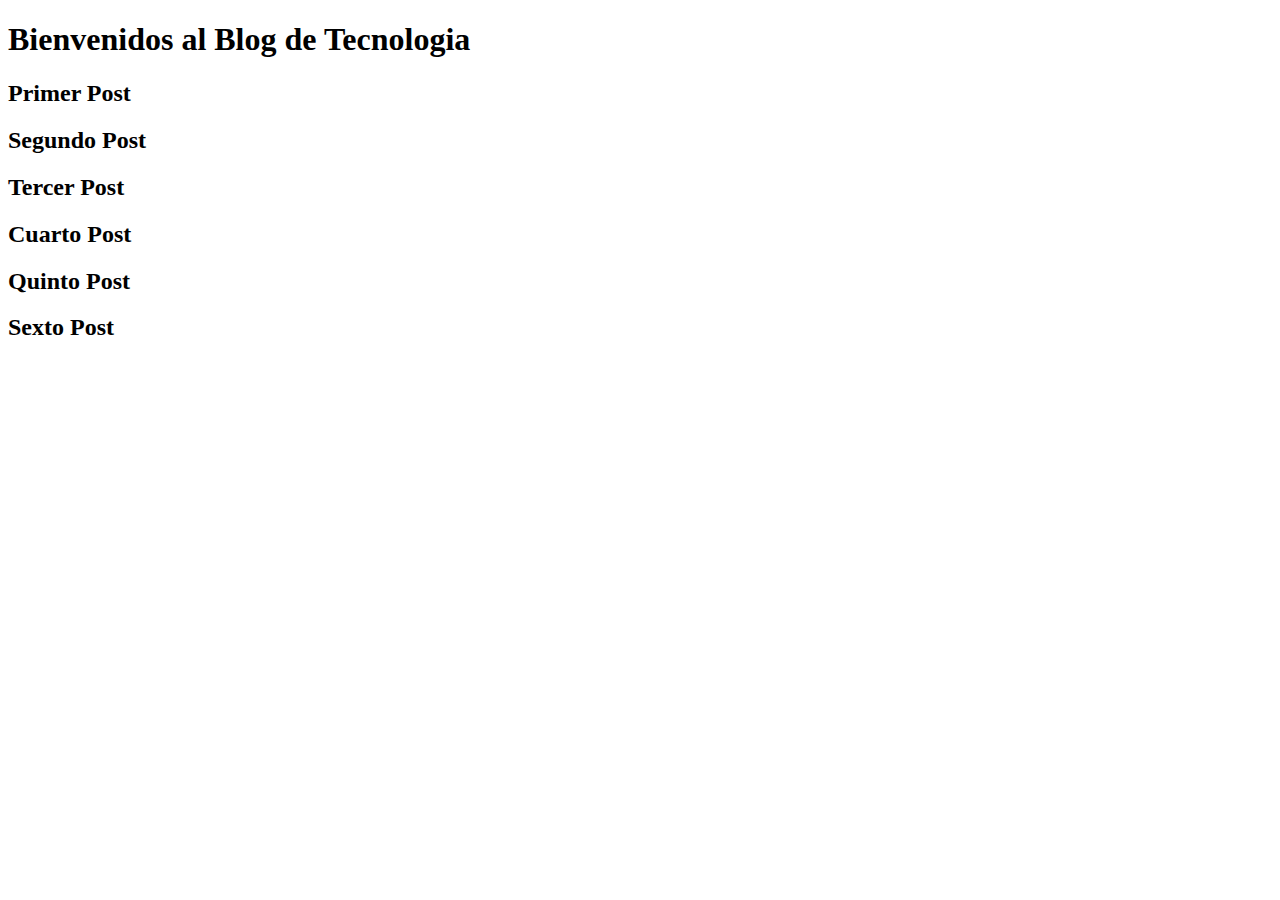
==== Caracterist/index.html @ 26df066d "Update index.html" ====
<!DOCTYPE html>
<html>
<head>
    <meta charset="UTF-8">
    <title>Blog de tecnologia</title>
</head>
<body>
    <header class="encabezado">
        <h1>Bienvenidos al Blog de Tecnologia</h1>
        <link rel="stylesheet" type="text/css" href="/main.css">
    </header>
    
    <nav>

    </nav>
    
    <main class="contenedor">
        <div class="entrada cubo-1">
            <h2>Primer Post</h2>
        </div>
        <div class="entrada cubo-2">
            <h2>Segundo Post</h2>
        </div>
        <div class="entrada cubo-3">
            <h2>Tercer Post</h2>
        </div>
        <div class="entrada cubo-4">
            <h2>Cuarto Post</h2>
        </div>
        <div class="entrada cubo-5">
            <h2>Quinto Post</h2>
        </div>
        <div class="entrada cubo-6">
            <h2>Sexto Post</h2>
        </div>
    </main>

    <footer>

    </footer>
</body>
</html>
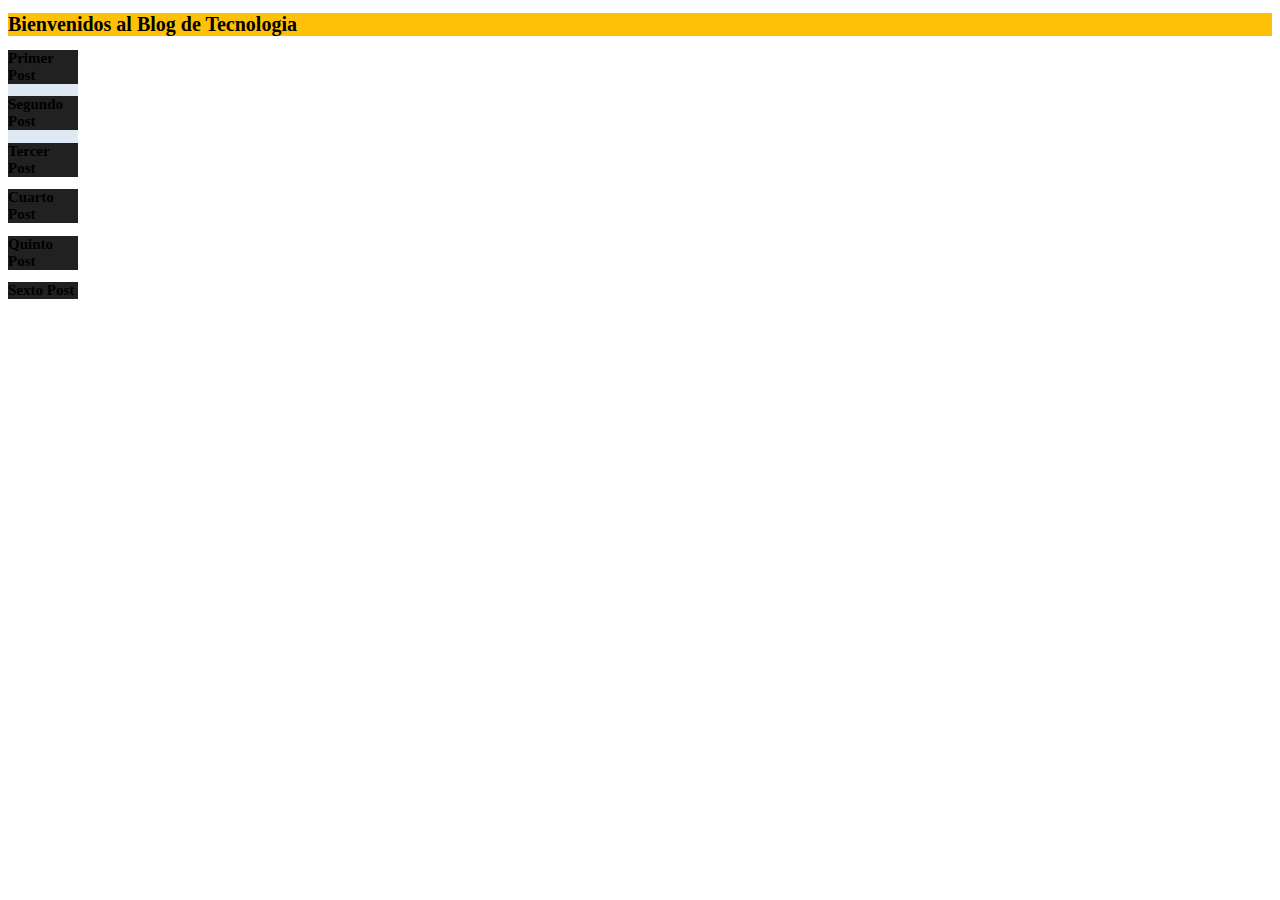
==== commit 9ca2e1c5: "asdasd" ====
--- a/Caracterist/index.html
+++ b/Caracterist/index.html
@@ -7,7 +7,7 @@
 <body>
     <header class="encabezado">
         <h1>Bienvenidos al Blog de Tecnologia</h1>
-        <link rel="stylesheet" type="text/css" href="/main.css">
+        <link rel="stylesheet" type="text/css" href="/Caracterist/main.css">
     </header>
     
     <nav>
--- a/Caracterist/main.css
+++ b/Caracterist/main.css
@@ -0,0 +1,34 @@
+:root{
+    --blanco: #ffffff;
+    --oscuro: #212121;
+    --primario: #FFc107;
+    --secundario: #0097a7;
+    --gris: #757575;
+    --grisClaro: #dfe9f3;
+}
+
+html {
+    font-size: 62.5%;
+    box-sizing: border-box;
+}
+
+*, *:before, *:after {
+    box-sizing: inherit;
+}
+
+.encabezado{
+    background-color: var(--primario);
+    border: 1px;
+    border-color: var(--oscuro);
+}
+
+.contenedor{
+    width: 7rem;
+    height: 10rem;
+    background-color: var(--grisClaro);
+
+}
+
+.entrada{
+    background-color: var(--oscuro);
+}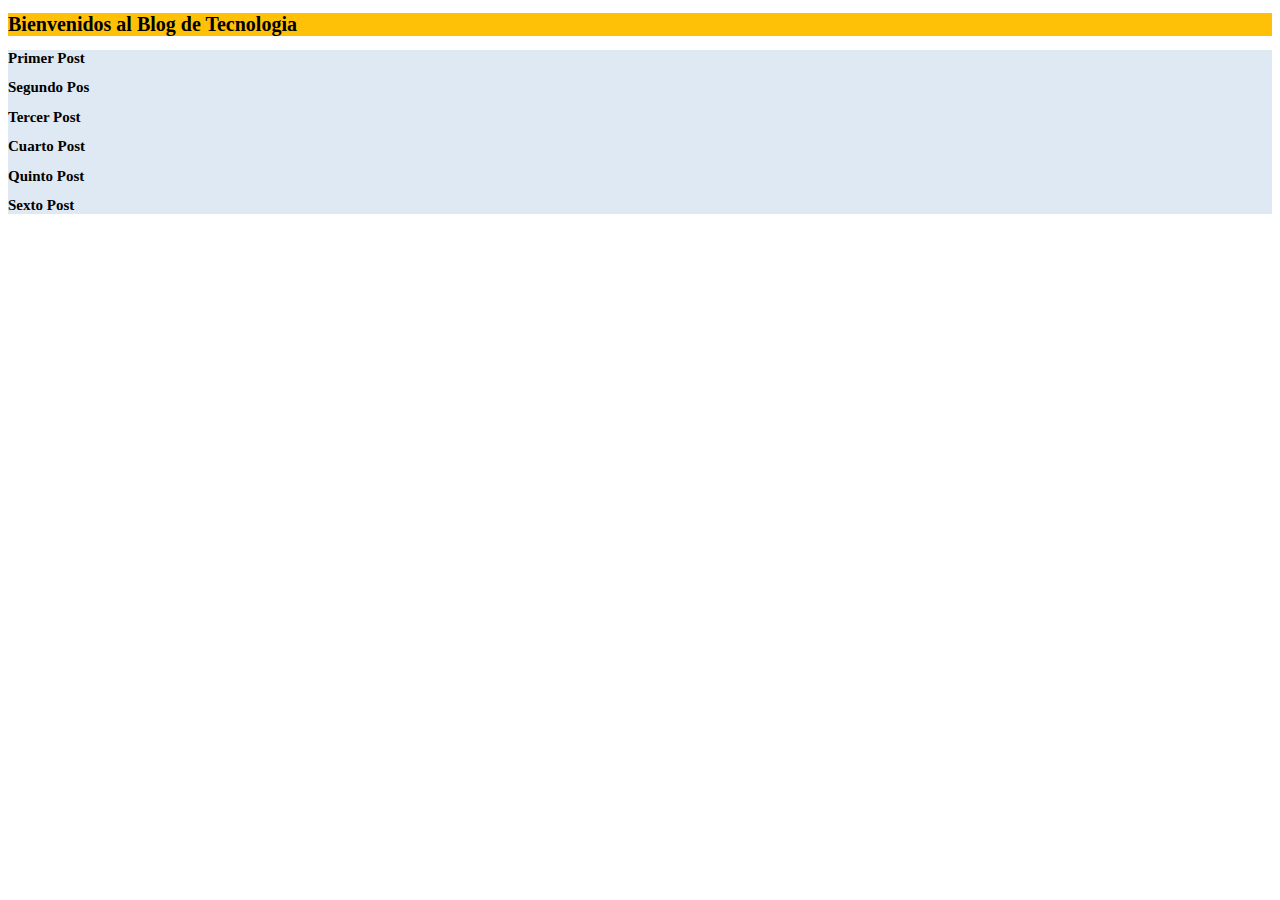
==== commit afd00c7f: "Update index.html" ====
--- a/Caracterist/index.html
+++ b/Caracterist/index.html
@@ -19,7 +19,7 @@
             <h2>Primer Post</h2>
         </div>
         <div class="entrada cubo-2">
-            <h2>Segundo Post</h2>
+            <h2>Segundo Pos</h2>
         </div>
         <div class="entrada cubo-3">
             <h2>Tercer Post</h2>
--- a/Caracterist/main.css
+++ b/Caracterist/main.css
@@ -18,17 +18,13 @@
 
 .encabezado{
     background-color: var(--primario);
-    border: 1px;
-    border-color: var(--oscuro);
 }
 
 .contenedor{
-    width: 7rem;
-    height: 10rem;
     background-color: var(--grisClaro);
 
 }
 
 .entrada{
-    background-color: var(--oscuro);
+    background-color: var(--grisClaro);
 }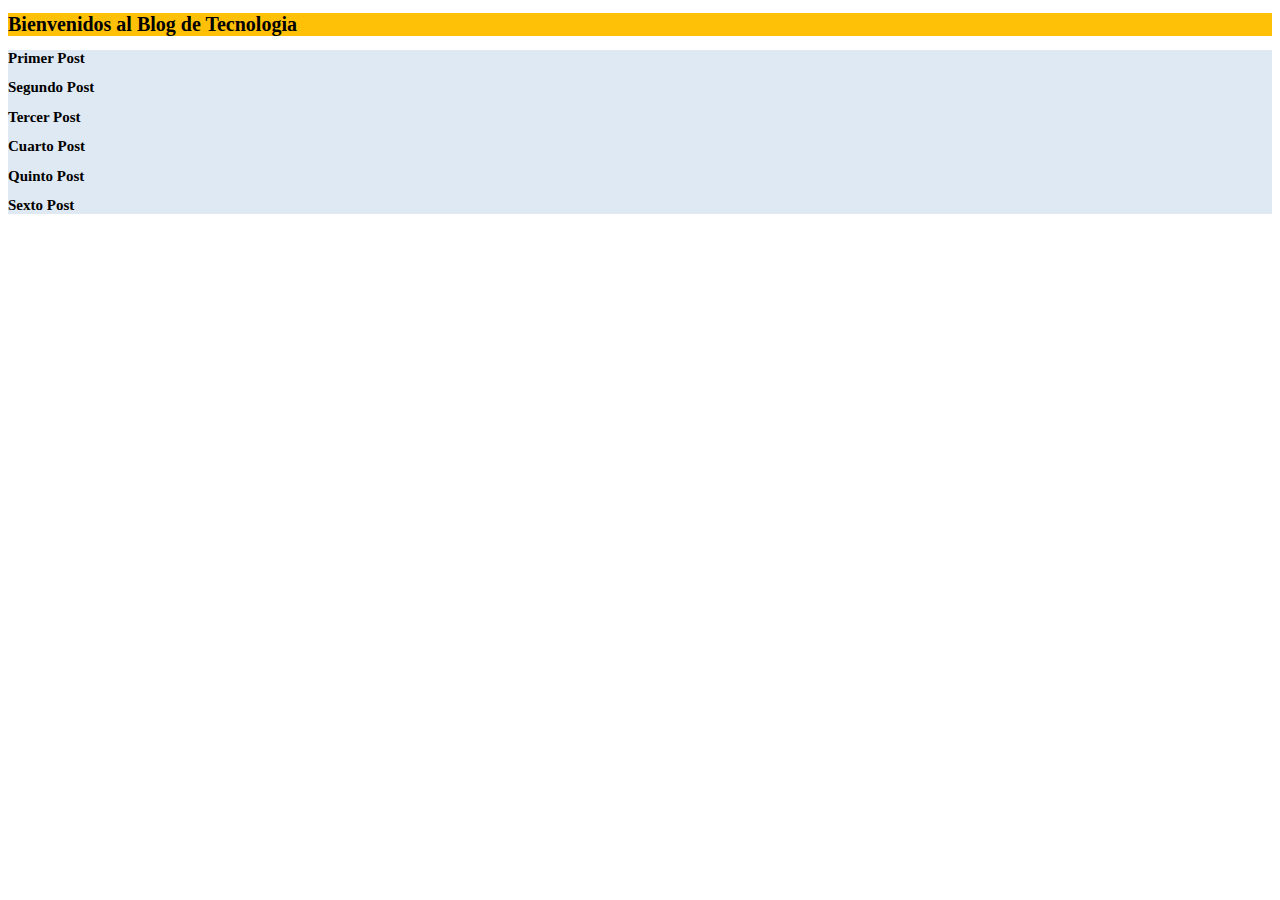
==== commit b73fcb9c: "cambie la T" ====
--- a/Caracterist/index.html
+++ b/Caracterist/index.html
@@ -19,7 +19,7 @@
             <h2>Primer Post</h2>
         </div>
         <div class="entrada cubo-2">
-            <h2>Segundo Pos</h2>
+            <h2>Segundo Post</h2>
         </div>
         <div class="entrada cubo-3">
             <h2>Tercer Post</h2>
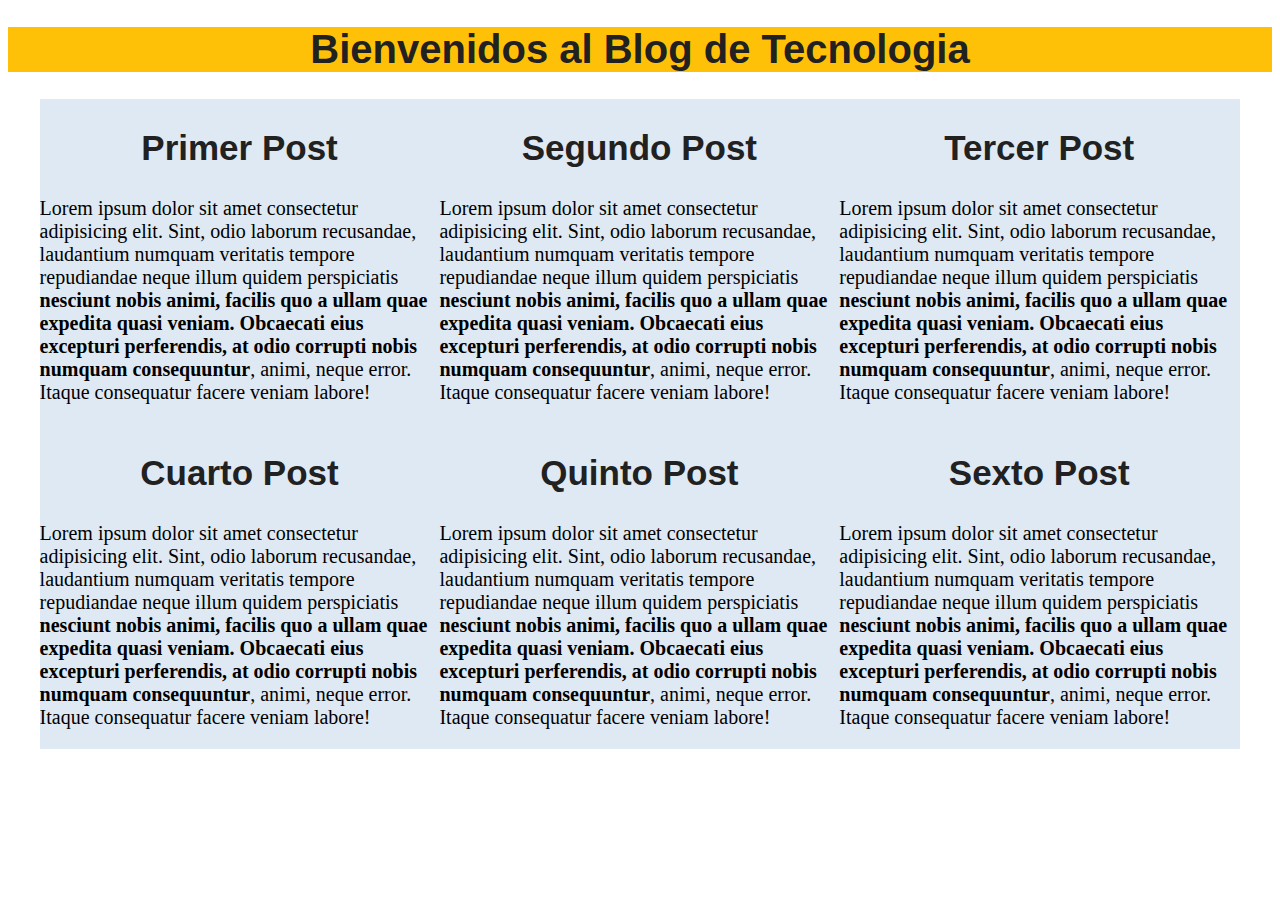
==== commit 111fdc54: "Parrafos nuevos" ====
--- a/Caracterist/index.html
+++ b/Caracterist/index.html
@@ -15,23 +15,29 @@
     </nav>
     
     <main class="contenedor">
-        <div class="entrada cubo-1">
+        <div class="entrada__cubo-1">
             <h2>Primer Post</h2>
+            <p>Lorem ipsum dolor sit amet consectetur adipisicing elit. Sint, odio laborum recusandae, laudantium numquam veritatis tempore repudiandae neque illum quidem perspiciatis <strong>nesciunt nobis animi, facilis quo a ullam quae expedita quasi veniam. Obcaecati eius excepturi perferendis, at odio corrupti nobis numquam consequuntur</strong>, animi, neque error. Itaque consequatur facere veniam labore!</p>
         </div>
-        <div class="entrada cubo-2">
+        <div class="entrada__cubo-2">
             <h2>Segundo Post</h2>
+            <p>Lorem ipsum dolor sit amet consectetur adipisicing elit. Sint, odio laborum recusandae, laudantium numquam veritatis tempore repudiandae neque illum quidem perspiciatis <strong>nesciunt nobis animi, facilis quo a ullam quae expedita quasi veniam. Obcaecati eius excepturi perferendis, at odio corrupti nobis numquam consequuntur</strong>, animi, neque error. Itaque consequatur facere veniam labore!</p>
         </div>
-        <div class="entrada cubo-3">
+        <div class="entrada__cubo-3">
             <h2>Tercer Post</h2>
+            <p>Lorem ipsum dolor sit amet consectetur adipisicing elit. Sint, odio laborum recusandae, laudantium numquam veritatis tempore repudiandae neque illum quidem perspiciatis <strong>nesciunt nobis animi, facilis quo a ullam quae expedita quasi veniam. Obcaecati eius excepturi perferendis, at odio corrupti nobis numquam consequuntur</strong>, animi, neque error. Itaque consequatur facere veniam labore!</p>
         </div>
-        <div class="entrada cubo-4">
+        <div class="entrada__cubo-4">
             <h2>Cuarto Post</h2>
+            <p>Lorem ipsum dolor sit amet consectetur adipisicing elit. Sint, odio laborum recusandae, laudantium numquam veritatis tempore repudiandae neque illum quidem perspiciatis <strong>nesciunt nobis animi, facilis quo a ullam quae expedita quasi veniam. Obcaecati eius excepturi perferendis, at odio corrupti nobis numquam consequuntur</strong>, animi, neque error. Itaque consequatur facere veniam labore!</p>
         </div>
-        <div class="entrada cubo-5">
+        <div class="entrada__cubo-5">
             <h2>Quinto Post</h2>
+            <p>Lorem ipsum dolor sit amet consectetur adipisicing elit. Sint, odio laborum recusandae, laudantium numquam veritatis tempore repudiandae neque illum quidem perspiciatis <strong>nesciunt nobis animi, facilis quo a ullam quae expedita quasi veniam. Obcaecati eius excepturi perferendis, at odio corrupti nobis numquam consequuntur</strong>, animi, neque error. Itaque consequatur facere veniam labore!</p>
         </div>
-        <div class="entrada cubo-6">
+        <div class="entrada__cubo-6">
             <h2>Sexto Post</h2>
+            <p>Lorem ipsum dolor sit amet consectetur adipisicing elit. Sint, odio laborum recusandae, laudantium numquam veritatis tempore repudiandae neque illum quidem perspiciatis <strong>nesciunt nobis animi, facilis quo a ullam quae expedita quasi veniam. Obcaecati eius excepturi perferendis, at odio corrupti nobis numquam consequuntur</strong>, animi, neque error. Itaque consequatur facere veniam labore!</p>
         </div>
     </main>
 
--- a/Caracterist/main.css
+++ b/Caracterist/main.css
@@ -15,16 +15,45 @@
 *, *:before, *:after {
     box-sizing: inherit;
 }
+h1{
+    font-size: 4rem;
+}
+h2{
+    font-size: 3.5rem;
+}
+
+h3{
+    font-size: 3rem;
+}
+
+h4{
+    font-size: 2.8rem;
+}
+
+h1,h2,h3,h4{
+    font-family:'Franklin Gothic Medium', 'Arial Narrow', Arial, sans-serif;
+    color: var(--oscuro);
+    text-align: center;
+}
+
+p{
+    font-size: 2rem;
+}
 
 .encabezado{
     background-color: var(--primario);
+    text-align: center;
 }
 
 .contenedor{
+    display: grid;
+    max-width: 95%;
     background-color: var(--grisClaro);
-
+    margin: 0 auto;
+    grid-template-columns: 33.3% 33.3% 33.3%;
 }
 
 .entrada{
     background-color: var(--grisClaro);
+    margin: 2rem;
 }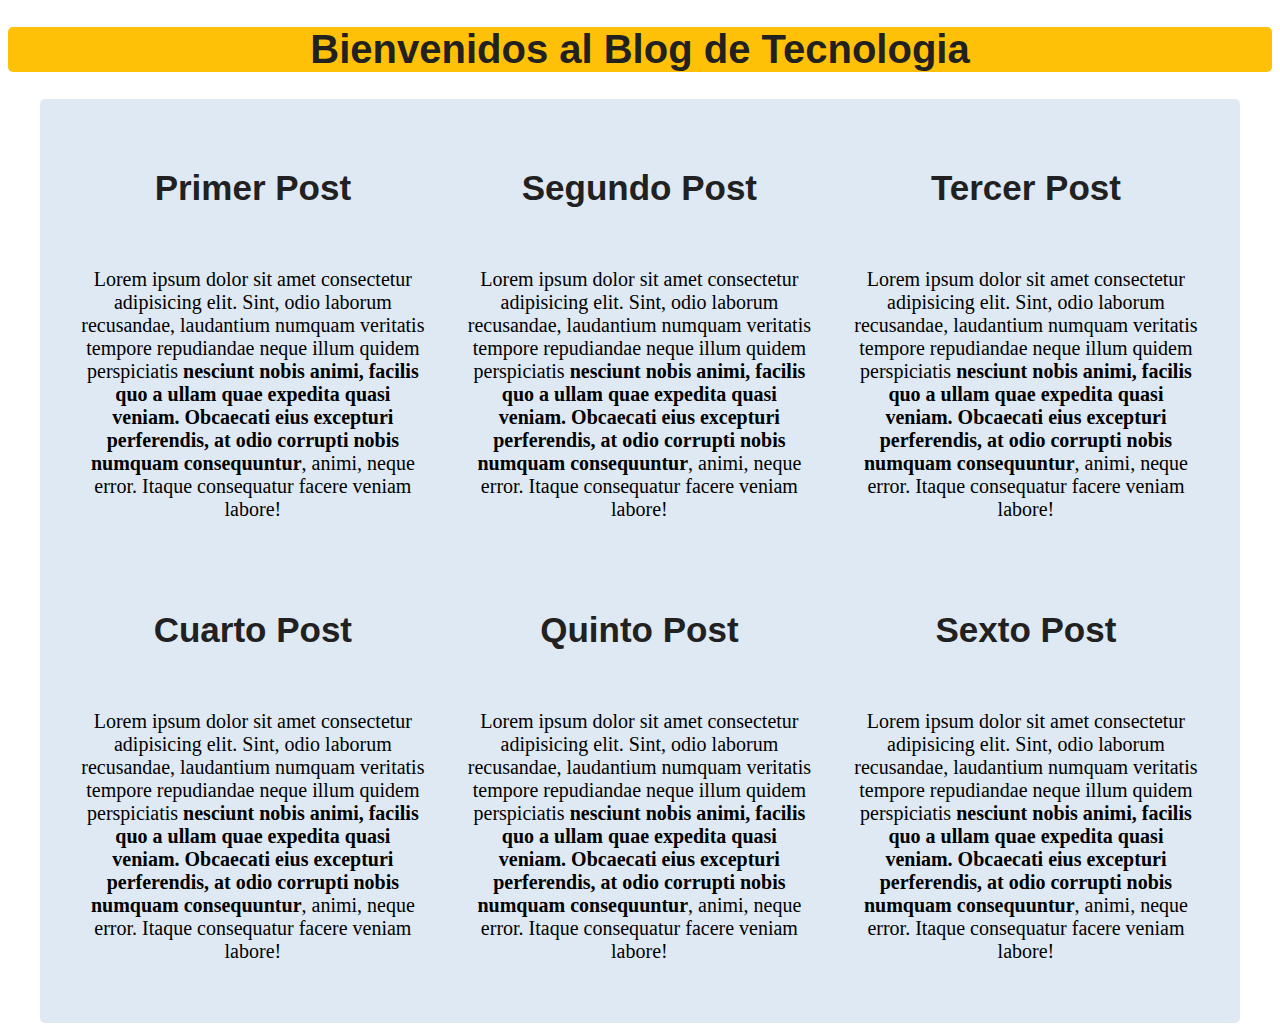
==== commit a7b924ac: "imagenes" ====
--- a/Caracterist/index.html
+++ b/Caracterist/index.html
@@ -15,30 +15,37 @@
     </nav>
     
     <main class="contenedor">
-        <div class="entrada__cubo-1">
+        <div class="entrada">
             <h2>Primer Post</h2>
+            <img src="/Caracterist/3adc629089d01b6c834153921741f959.jpg" alt="">
             <p>Lorem ipsum dolor sit amet consectetur adipisicing elit. Sint, odio laborum recusandae, laudantium numquam veritatis tempore repudiandae neque illum quidem perspiciatis <strong>nesciunt nobis animi, facilis quo a ullam quae expedita quasi veniam. Obcaecati eius excepturi perferendis, at odio corrupti nobis numquam consequuntur</strong>, animi, neque error. Itaque consequatur facere veniam labore!</p>
         </div>
-        <div class="entrada__cubo-2">
+        <div class="entrada">
             <h2>Segundo Post</h2>
+            <img src="/Caracterist/3adc629089d01b6c834153921741f959.jpg" alt="">
             <p>Lorem ipsum dolor sit amet consectetur adipisicing elit. Sint, odio laborum recusandae, laudantium numquam veritatis tempore repudiandae neque illum quidem perspiciatis <strong>nesciunt nobis animi, facilis quo a ullam quae expedita quasi veniam. Obcaecati eius excepturi perferendis, at odio corrupti nobis numquam consequuntur</strong>, animi, neque error. Itaque consequatur facere veniam labore!</p>
         </div>
-        <div class="entrada__cubo-3">
+        <div class="entrada">
             <h2>Tercer Post</h2>
+            <img src="/Caracterist/3adc629089d01b6c834153921741f959.jpg" alt="">
             <p>Lorem ipsum dolor sit amet consectetur adipisicing elit. Sint, odio laborum recusandae, laudantium numquam veritatis tempore repudiandae neque illum quidem perspiciatis <strong>nesciunt nobis animi, facilis quo a ullam quae expedita quasi veniam. Obcaecati eius excepturi perferendis, at odio corrupti nobis numquam consequuntur</strong>, animi, neque error. Itaque consequatur facere veniam labore!</p>
         </div>
-        <div class="entrada__cubo-4">
+        <div class="entrada">
             <h2>Cuarto Post</h2>
+            <img src="/Caracterist/3adc629089d01b6c834153921741f959.jpg" alt="">
             <p>Lorem ipsum dolor sit amet consectetur adipisicing elit. Sint, odio laborum recusandae, laudantium numquam veritatis tempore repudiandae neque illum quidem perspiciatis <strong>nesciunt nobis animi, facilis quo a ullam quae expedita quasi veniam. Obcaecati eius excepturi perferendis, at odio corrupti nobis numquam consequuntur</strong>, animi, neque error. Itaque consequatur facere veniam labore!</p>
         </div>
-        <div class="entrada__cubo-5">
+        <div class="entrada">
             <h2>Quinto Post</h2>
+            <img src="/Caracterist/3adc629089d01b6c834153921741f959.jpg" alt="">
             <p>Lorem ipsum dolor sit amet consectetur adipisicing elit. Sint, odio laborum recusandae, laudantium numquam veritatis tempore repudiandae neque illum quidem perspiciatis <strong>nesciunt nobis animi, facilis quo a ullam quae expedita quasi veniam. Obcaecati eius excepturi perferendis, at odio corrupti nobis numquam consequuntur</strong>, animi, neque error. Itaque consequatur facere veniam labore!</p>
         </div>
-        <div class="entrada__cubo-6">
+        <div class="entrada">
             <h2>Sexto Post</h2>
+            <img src="/Caracterist/3adc629089d01b6c834153921741f959.jpg" alt="">
             <p>Lorem ipsum dolor sit amet consectetur adipisicing elit. Sint, odio laborum recusandae, laudantium numquam veritatis tempore repudiandae neque illum quidem perspiciatis <strong>nesciunt nobis animi, facilis quo a ullam quae expedita quasi veniam. Obcaecati eius excepturi perferendis, at odio corrupti nobis numquam consequuntur</strong>, animi, neque error. Itaque consequatur facere veniam labore!</p>
         </div>
+        
     </main>
 
     <footer>
--- a/Caracterist/main.css
+++ b/Caracterist/main.css
@@ -40,20 +40,30 @@
     font-size: 2rem;
 }
 
+img{
+    border-radius: 2rem;
+    width: 100%;
+}
+
 .encabezado{
     background-color: var(--primario);
     text-align: center;
+    border-radius: 0.5rem;
 }
 
 .contenedor{
     display: grid;
     max-width: 95%;
+    width: 200rem;
     background-color: var(--grisClaro);
     margin: 0 auto;
     grid-template-columns: 33.3% 33.3% 33.3%;
+    padding: 2rem;
+    border-radius: 0.5rem;
 }
 
 .entrada{
     background-color: var(--grisClaro);
     margin: 2rem;
+    text-align: center;
 }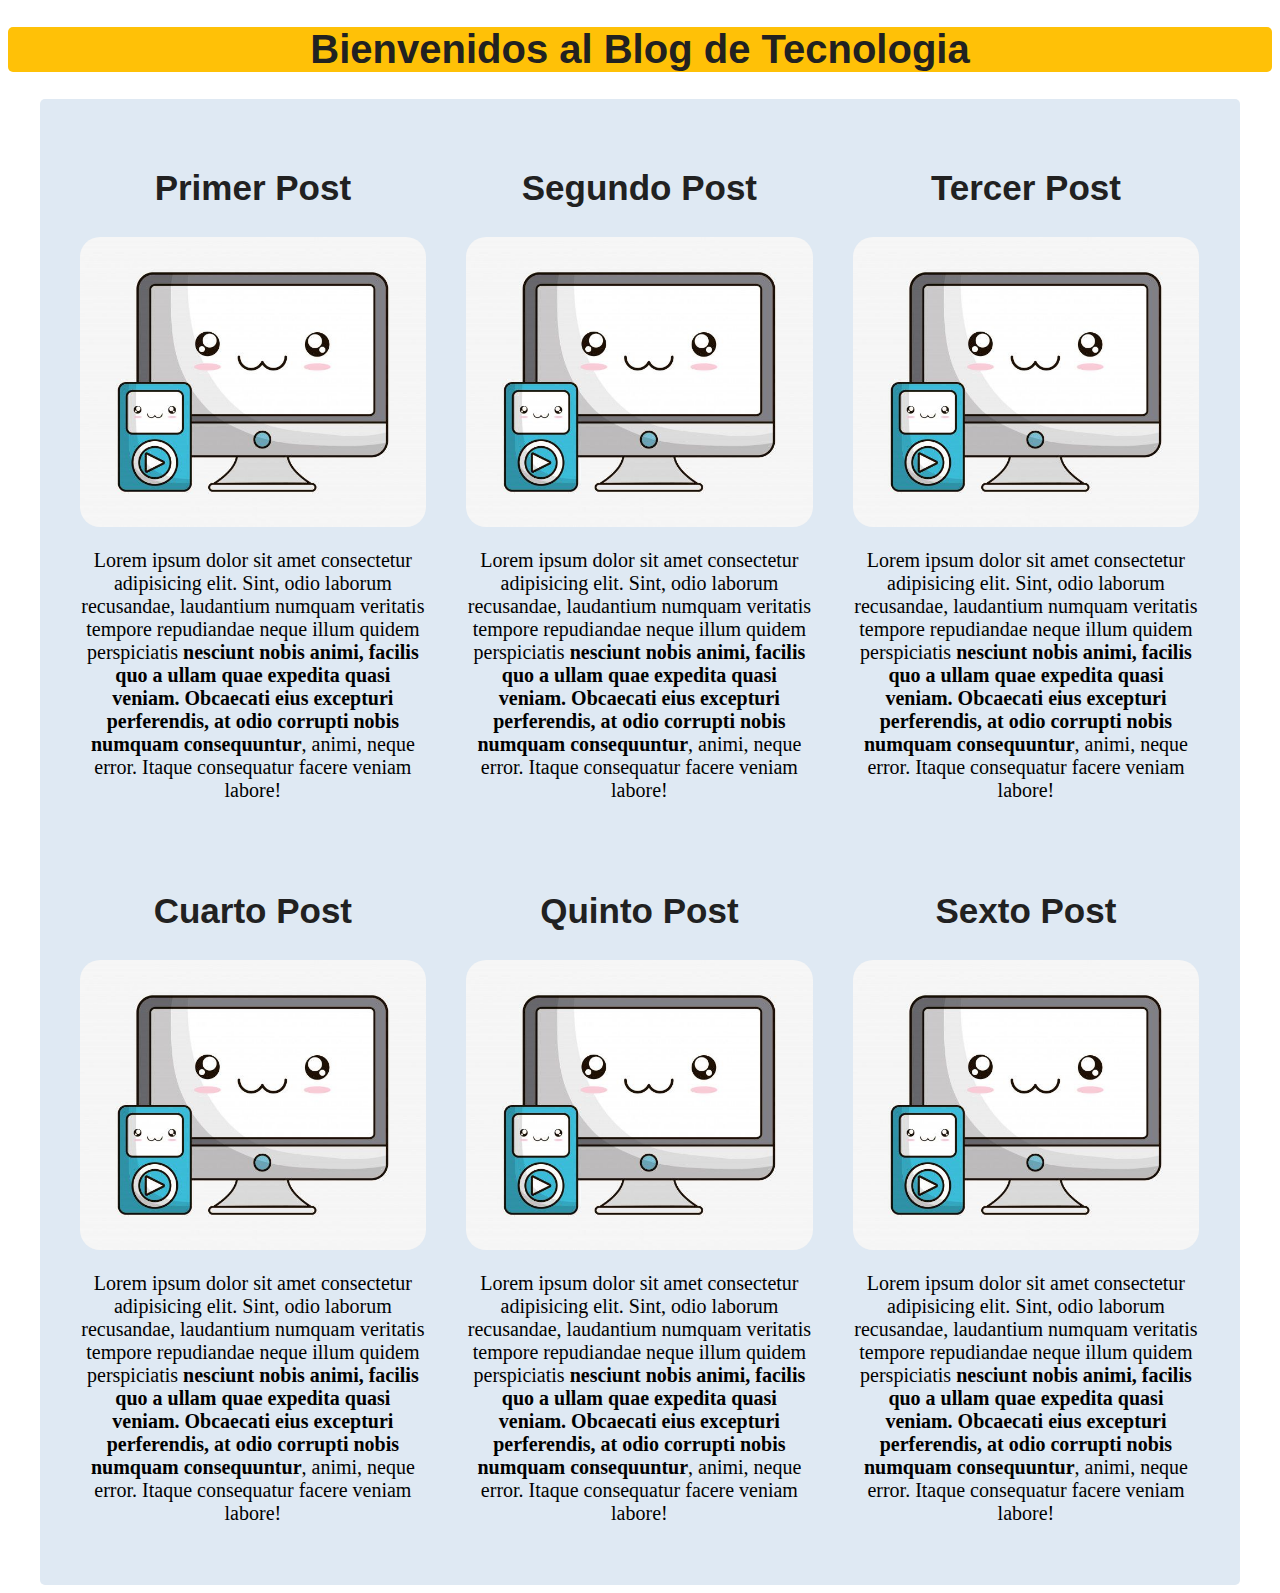
==== commit ff1219b3: "Merge ece64af7aa97b211066359ee56d6d3bc6265dcbc into e4625d0ff09487ae433e18a7778bcab35e860dad" ====
--- a/Caracterist/index.html
+++ b/Caracterist/index.html
@@ -7,7 +7,7 @@
 <body>
     <header class="encabezado">
         <h1>Bienvenidos al Blog de Tecnologia</h1>
-        <link rel="stylesheet" type="text/css" href="/Caracterist/main.css">
+        <link rel="stylesheet" type="text/css" href="main.css">
     </header>
     
     <nav>
--- a/Caracterist/main.css
+++ b/Caracterist/main.css
@@ -49,6 +49,7 @@
     background-color: var(--primario);
     text-align: center;
     border-radius: 0.5rem;
+    
 }
 
 .contenedor{
